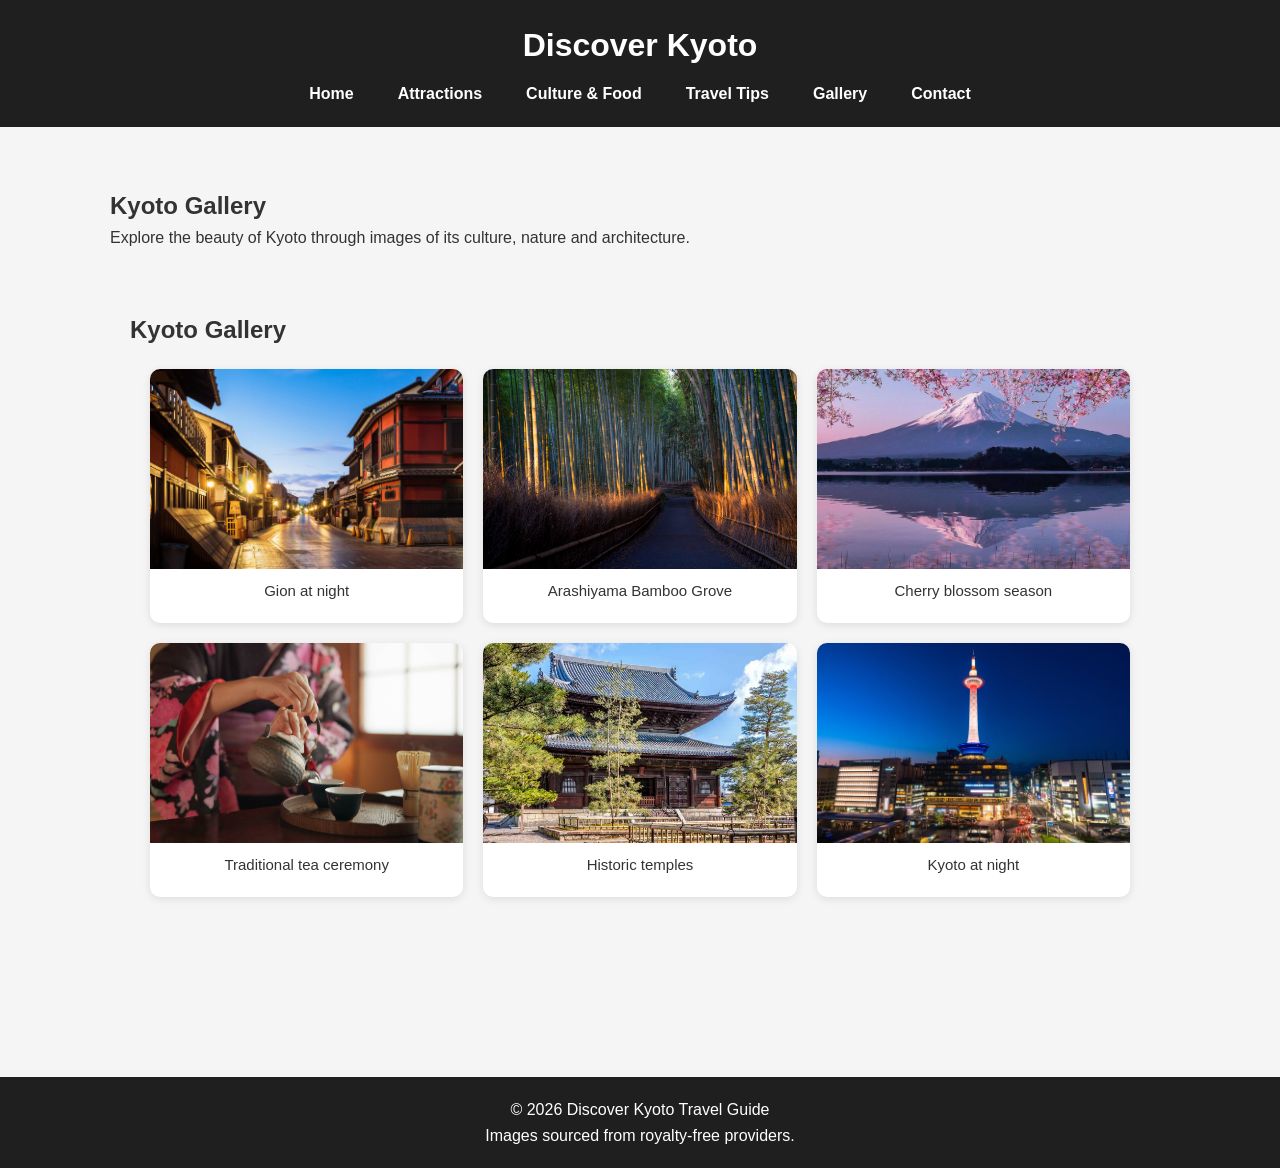
==== gallery.html @ 2c684521 "Add files via upload" ====
<!DOCTYPE html>
<html lang="en">

<head>
<meta charset="UTF-8">
<meta name="viewport" content="width=device-width, initial-scale=1.0">
<title>Gallery - Discover Kyoto</title>
<link rel="stylesheet" href="css/styles.css">
<meta name="description" content="Explore stunning images of Kyoto’s temples, culture and landscapes.">
</head>

<body>

<header>
<h1>Discover Kyoto</h1>

<nav>
<ul>
<li><a href="index.html">Home</a></li>
<li><a href="attractions.html">Attractions</a></li>
<li><a href="culture.html">Culture & Food</a></li>
<li><a href="travel-tips.html">Travel Tips</a></li>
<li><a href="gallery.html">Gallery</a></li>
<li><a href="contact.html">Contact</a></li>
</ul>
</nav>
</header>

<main>

<section>
<h2>Kyoto Gallery</h2>
<p>Explore the beauty of Kyoto through images of its culture, nature and architecture.</p>

<div class="grid">

<figure>
    <section>
        <h2>Kyoto Gallery</h2>
        
        <div class="grid">
        
            <figure class="card">
                <img src="images/gion-night.jpg" alt="Gion at night">
                <figcaption>Gion at night</figcaption>
            </figure>
        
            <figure class="card">
                <img src="images/bamboo-night.jpg" alt="Arashiyama Bamboo Grove">
                <figcaption>Arashiyama Bamboo Grove</figcaption>
            </figure>
        
            <figure class="card">
                <img src="images/sakura.jpg" alt="Cherry blossoms">
                <figcaption>Cherry blossom season</figcaption>
            </figure>
        
            <figure class="card">
                <img src="images/tea.jpg" alt="Tea ceremony">
                <figcaption>Traditional tea ceremony</figcaption>
            </figure>
        
            <figure class="card">
                <img src="images/temple.jpg" alt="Historic temple">
                <figcaption>Historic temples</figcaption>
            </figure>
        
            <figure class="card">
                <img src="images/kyoto-night-city.jpg" alt="Kyoto at night">
                <figcaption>Kyoto at night</figcaption>
            </figure>
        
        </div>
        </section>

</main>

<footer>
<p>© 2026 Discover Kyoto Travel Guide</p>
<p>Images sourced from royalty-free providers.</p>
</footer>

</body>
</html>
---- css/styles.css ----
/* ================================
   BASE / RESET
================================ */

* {
    margin: 0;
    padding: 0;
    box-sizing: border-box;
    }
    
    body {
    font-family: Arial, Helvetica, sans-serif;
    line-height: 1.6;
    background: #f5f5f5;
    color: #333;
    }
    
    /* ================================
       HEADER
    ================================ */
    
    header {
    background: #1f1f1f;
    color: white;
    padding: 20px;
    text-align: center;
    }
    
    header h1 {
    margin-bottom: 10px;
    }
    
    /* ================================
       NAVIGATION
    ================================ */
    
    nav ul {
    list-style: none;
    display: flex;
    justify-content: center;
    flex-wrap: wrap;
    gap: 20px;
    }
    
    nav a {
    color: white;
    text-decoration: none;
    font-weight: bold;
    padding: 8px 12px;
    transition: background 0.3s ease;
    }
    
    nav a:hover {
    background: #444;
    border-radius: 4px;
    }
    
    /* ================================
       HERO SECTION
    ================================ */
    
    .hero {
    background: #e8eef4;
    padding: 60px 20px;
    text-align: center;
    }
    
    .hero h2 {
    font-size: 2rem;
    margin-bottom: 15px;
    }
    
    /* ================================
       MAIN CONTENT
    ================================ */
    
    main {
    max-width: 1100px;
    margin: auto;
    padding: 20px;
    }
    
    /* ================================
       ATTRACTIONS / HIGHLIGHTS
    ================================ */
    
    .highlights {
    margin-top: 30px;
    }
    
    .highlights h2 {
    margin-bottom: 20px;
    text-align: center;
    }
    
    .highlights article {
    background: white;
    padding: 20px;
    margin-bottom: 20px;
    border-radius: 6px;
    box-shadow: 0 2px 6px rgba(0,0,0,0.1);
    }
    
    /* ================================
       TRAVEL INFO SECTION
    ================================ */
    
    .travel-info {
    margin-top: 30px;
    background: white;
    padding: 25px;
    border-radius: 6px;
    box-shadow: 0 2px 6px rgba(0,0,0,0.1);
    }
    
    /* ================================
       GALLERY
    ================================ */
    .gallery-grid figure {
        background: white;
        padding: 10px;
        border-radius: 6px;
        box-shadow: 0 2px 6px rgba(0,0,0,0.1);
        text-align: center;
        }
        
        .gallery-grid figcaption {
        margin-top: 8px;
        font-size: 0.9rem;
        color: #555;
        }
    .gallery-grid {
    display: grid;
    grid-template-columns: repeat(auto-fit, minmax(250px, 1fr));
    gap: 20px;
    margin-top: 20px;
    }
    
    .gallery-grid img {
    width: 100%;
    border-radius: 6px;
    }
    
    /* ================================
       CONTACT FORM
    ================================ */
    
    form {
    background: white;
    padding: 25px;
    border-radius: 6px;
    box-shadow: 0 2px 6px rgba(0,0,0,0.1);
    max-width: 600px;
    margin: auto;
    }
    
    form label {
    display: block;
    margin-top: 15px;
    font-weight: bold;
    }
    
    form input,
    form textarea,
    form select {
    width: 100%;
    padding: 10px;
    margin-top: 5px;
    border: 1px solid #ccc;
    border-radius: 4px;
    }
    
    form button {
    margin-top: 20px;
    padding: 12px;
    background: #222;
    color: white;
    border: none;
    border-radius: 4px;
    cursor: pointer;
    }
    
    form button:hover {
    background: #444;
    }
    
    /* ================================
       FOOTER
    ================================ */
    
    footer {
    background: #1f1f1f;
    color: white;
    text-align: center;
    padding: 20px;
    margin-top: 40px;
    }
    
    /* ================================
       RESPONSIVE DESIGN
    ================================ */
    
    /* Tablet */
    
    @media (max-width: 768px) {
    
    nav ul {
    flex-direction: column;
    align-items: center;
    }
    
    .hero h2 {
    font-size: 1.6rem;
    }
    
    main {
    padding: 15px;
    }
    
    }
    
    /* Mobile */
    
    @media (max-width: 480px) {
    
    .hero {
    padding: 40px 15px;
    }
    
    .hero h2 {
    font-size: 1.4rem;
    }
    
    nav a {
    display: block;
    }
    
    }
    /* GRID LAYOUT (used in attractions + gallery) */
.grid, .gallery-grid {
   display: grid;
   grid-template-columns: repeat(auto-fit, minmax(250px, 1fr));
   gap: 20px;
   padding: 20px;
}

/* CARD STYLE (used in attractions + gallery) */
.card {
   background: #ffffff;
   border-radius: 10px;
   overflow: hidden;
   box-shadow: 0 4px 10px rgba(0,0,0,0.1);
   text-align: center;
   padding-bottom: 10px;
   transition: transform 0.2s ease;
}

.card:hover {
   transform: scale(1.03);
}

/* IMAGES */
.card img,
figure img {
    width: 100%;
    max-width: 100%;
    height: 200px;
    object-fit: cover;
    display: block;
}

/* TEXT */
.card h3 {
   margin: 10px 0 5px;
}

.card p,
figcaption {
   font-size: 0.9rem;
   padding: 0 10px;
}

/* SECTION SPACING */
section {
   margin: 40px 0;
}

/* OPTIONAL: make page look cleaner */
body {
   font-family: Arial, sans-serif;
   background-color: #f5f5f5;
}
/* FORCE ALL GALLERY IMAGES TO SCALE PROPERLY */

.grid {
   display: grid;
   grid-template-columns: repeat(auto-fit, minmax(250px, 1fr));
   gap: 20px;
   padding: 20px;
}

.card {
   background: white;
   border-radius: 10px;
   overflow: hidden;
   text-align: center;
   box-shadow: 0 2px 8px rgba(0,0,0,0.1);
}

.card img {
   width: 100%;
   height: 200px;
   object-fit: cover;
   display: block;
}

figcaption {
   padding: 10px;
   font-size: 15px;
}
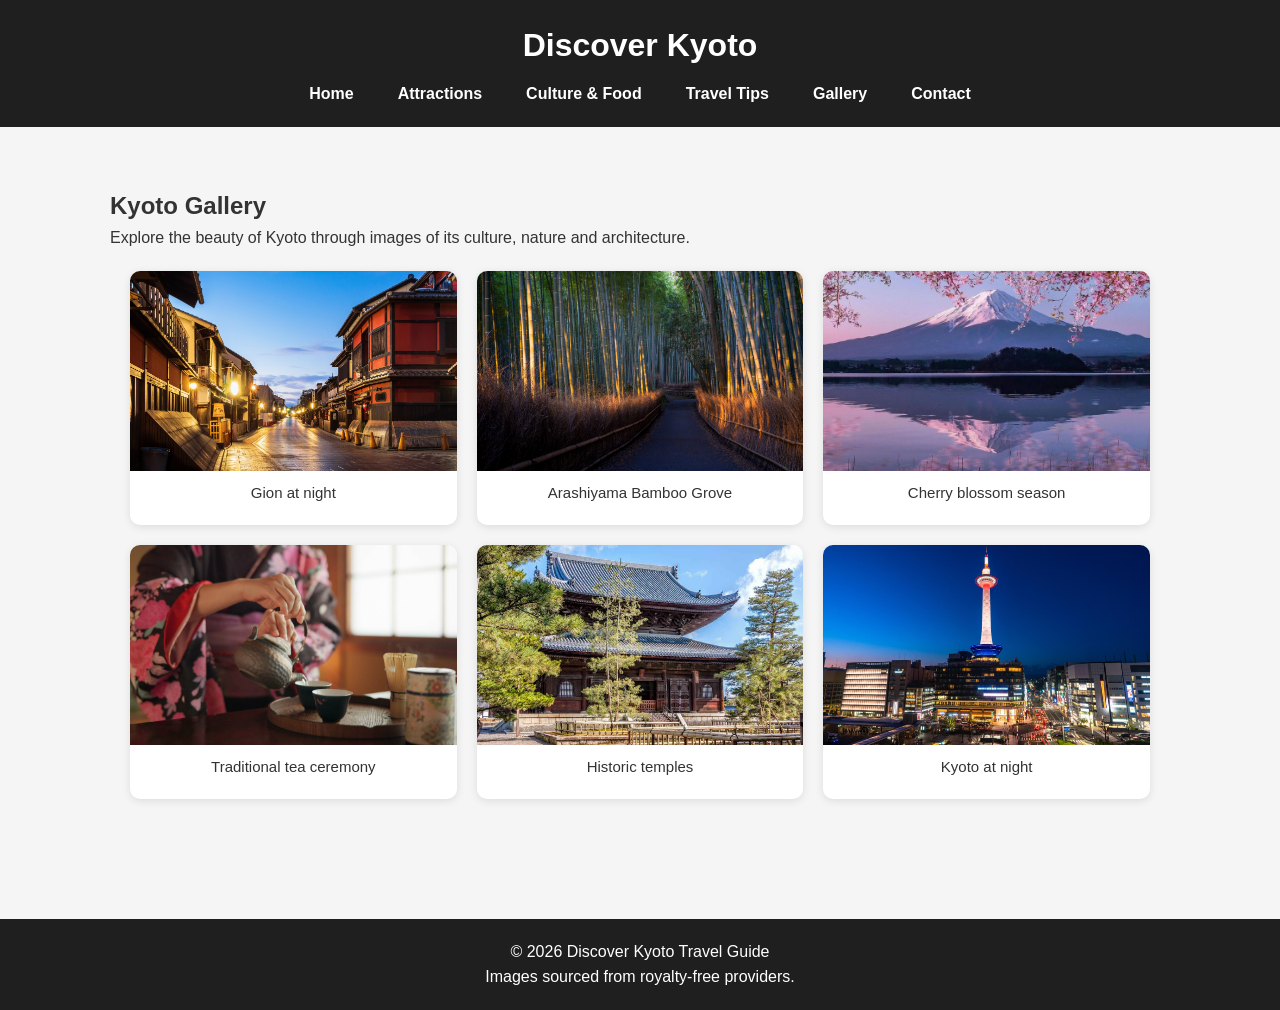
==== commit 6f8da3b2: "Update gallery.html" ====
--- a/gallery.html
+++ b/gallery.html
@@ -34,44 +34,39 @@
 
 <div class="grid">
 
-<figure>
-    <section>
-        <h2>Kyoto Gallery</h2>
-        
-        <div class="grid">
-        
-            <figure class="card">
-                <img src="images/gion-night.jpg" alt="Gion at night">
-                <figcaption>Gion at night</figcaption>
-            </figure>
-        
-            <figure class="card">
-                <img src="images/bamboo-night.jpg" alt="Arashiyama Bamboo Grove">
-                <figcaption>Arashiyama Bamboo Grove</figcaption>
-            </figure>
-        
-            <figure class="card">
-                <img src="images/sakura.jpg" alt="Cherry blossoms">
-                <figcaption>Cherry blossom season</figcaption>
-            </figure>
-        
-            <figure class="card">
-                <img src="images/tea.jpg" alt="Tea ceremony">
-                <figcaption>Traditional tea ceremony</figcaption>
-            </figure>
-        
-            <figure class="card">
-                <img src="images/temple.jpg" alt="Historic temple">
-                <figcaption>Historic temples</figcaption>
-            </figure>
-        
-            <figure class="card">
-                <img src="images/kyoto-night-city.jpg" alt="Kyoto at night">
-                <figcaption>Kyoto at night</figcaption>
-            </figure>
-        
-        </div>
-        </section>
+<figure class="card">
+<img src="images/gion-night.jpg" alt="Gion at night">
+<figcaption>Gion at night</figcaption>
+</figure>
+
+<figure class="card">
+<img src="images/bamboo-night.jpg" alt="Arashiyama Bamboo Grove">
+<figcaption>Arashiyama Bamboo Grove</figcaption>
+</figure>
+
+<figure class="card">
+<img src="images/sakura.jpg" alt="Cherry blossoms">
+<figcaption>Cherry blossom season</figcaption>
+</figure>
+
+<figure class="card">
+<img src="images/tea.jpg" alt="Tea ceremony">
+<figcaption>Traditional tea ceremony</figcaption>
+</figure>
+
+<figure class="card">
+<img src="images/temple.jpg" alt="Historic temple">
+<figcaption>Historic temples</figcaption>
+</figure>
+
+<figure class="card">
+<img src="images/kyoto-night-city.jpg" alt="Kyoto at night">
+<figcaption>Kyoto at night</figcaption>
+</figure>
+
+</div>
+
+</section>
 
 </main>
 
@@ -81,4 +76,4 @@
 </footer>
 
 </body>
-</html>+</html>
